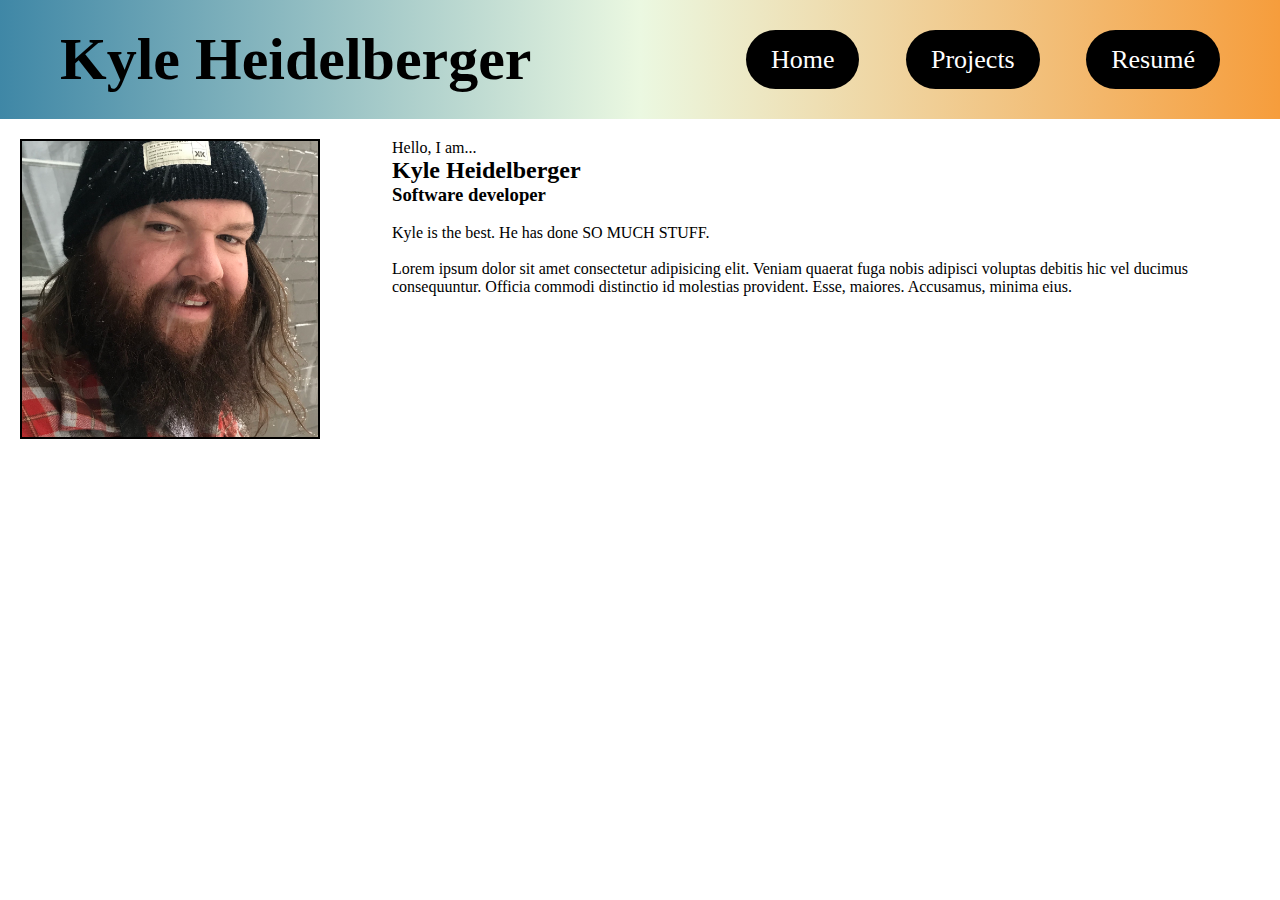
==== index.html @ 4b3636f7 "add flexboxes to resume and style font sizes" ====
<!DOCTYPE html>
<html lang="en">
<head>
    <meta charset="UTF-8">
    <meta name="viewport" content="width=device-width, initial-scale=1.0">
    <meta http-equiv="X-UA-Compatible" content="ie=edge">
    <title>Kyle Heidelberger</title>
    <link rel="stylesheet" href="style.css">
</head>
<body>
    <header class="page-header">
        <h1 class="heading">Kyle Heidelberger</h1>
        <nav class="nav-bar">
            <a href="index.html" class="barLink">Home</a>
            <a href="projects.html" class="barLink">Projects</a>
            <a href="resume.html" class="barLink">Resumé</a>
        </nav>
    </header>
    
    <main class="profile">
        <div class="bio">
            <div class="headshot"><img src="images/kyle.jpeg" class="kyle" alt="a handsome developer"></div>
            <div class="textRight"><p>Hello, I am...</p><h2 class="name">Kyle Heidelberger</h2><h3>Software developer</h3><br>
                <p>Kyle is the best. He has done SO MUCH STUFF.</p><br>
                <p>Lorem ipsum dolor sit amet consectetur adipisicing elit. Veniam quaerat fuga nobis adipisci voluptas debitis hic vel ducimus consequuntur. Officia commodi distinctio id molestias provident. Esse, maiores. Accusamus, minima eius.</p></div>
            </div>
        </main>
    </body>
    </html>
---- style.css ----
*	{
    box-sizing: border-box;
    margin: 0;
    padding: 0;
    /* border: 1px solid black; */
    
}

body    {
    font-family: Cambria, Cochin, Georgia, Times, 'Times New Roman', serif;
    /* background-image: linear-gradient(rgba(0, 0, 255, 0.5), rgba(35, 172, 42, 0.5)); */
}

main    {
    padding: 50px;
}

img{
    max-width: 100%;
}

/* h2  {
    font-size: 6rem;
}

h3  {
    font-size: 5rem;
}

h4  {
    font-size: 4rem;
}

h5  {
    font-size: 3rem;
}

h6  {
    font-size: 2rem;
}

p   {
    font-size: 1rem;
} */

.page-header    {
    background: linear-gradient(0.25turn, #3f87a6, #ebf8e1, #f69d3c);
    display: flex;
    justify-content: space-between;
    padding: 5px 40px;
    align-items: center;
    flex-shrink: 1;
}

.heading  {
    font-size: 60px;
    margin: 20px;
}

.nav-bar {
    font-size: 26px;
}

.barLink    {
    padding: 15px 25px 15px 25px;
    background-color: black;
    margin: 0px 20px 0px 20px;
    border-radius: 30px;
}

.pageTitle  {
    font-size: 45px;
    display: block;
}

/* .name   {
    font-size: 45px;
} */

.proj   {
    display: flex;
}

.projDesc   {
    padding: 20px;
    margin: 50px;
    width: 500px;
}

.projImg    {
    width: 50%;
    height: 50%;
    margin: 50px;
    border: 4px solid black;
}

a.barLink:link  {
    color: white;
    text-decoration: none;
}

a.barLink:visited   {
    color: white;
}

a.barLink:hover{
    color:dodgerblue;
}

.profile    {
    padding: 10px;
    margin: 10px;
}

.kyle   {
    width: 300px;
    border: 2px solid black;
}

.headshot   {
    flex: 0 1 30%;
}

.bio    {
    display: flex;
}

.textRight  {
    flex: 0 1 70%;
}

/* Resume */

.resume {

}

.resumeBox  {
    display: flex;
    justify-content: space-between;
    align-items: center;
}

.contact, .dates    {
    /* float: right; */
}

.company, .university    {
    /* font-color: pink;  not working */
    font-size: 100px;
}

hr  {
    border: none;
    border-top: 3px double black;
    color: black;
    overflow: visible;
    text-align: center;
    height: 5px;
}

hr::after   {
    background: #ffffff;
    content: "H";
    padding: 0 4px;
    position: relative;
    top: -13px;
}
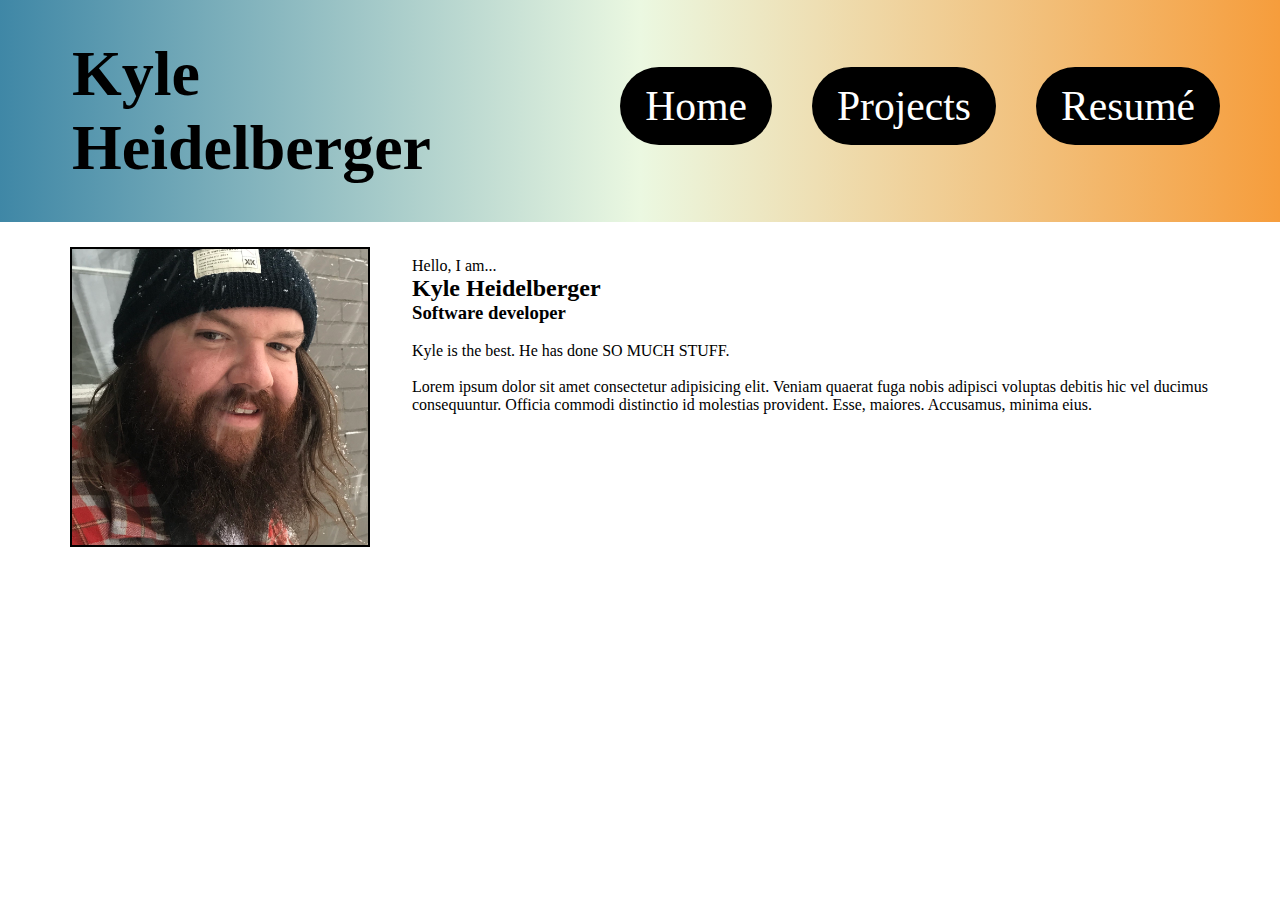
==== commit dd887d8e: "update responsive design" ====
--- a/index.html
+++ b/index.html
@@ -17,7 +17,7 @@
         </nav>
     </header>
     
-    <main class="profile">
+    <main>
         <div class="bio">
             <div class="headshot"><img src="images/kyle.jpeg" class="kyle" alt="a handsome developer"></div>
             <div class="textRight"><p>Hello, I am...</p><h2 class="name">Kyle Heidelberger</h2><h3>Software developer</h3><br>
--- a/style.css
+++ b/style.css
@@ -6,76 +6,372 @@
     
 }
 
+/* element selectors */
+
 body    {
     font-family: Cambria, Cochin, Georgia, Times, 'Times New Roman', serif;
-    /* background-image: linear-gradient(rgba(0, 0, 255, 0.5), rgba(35, 172, 42, 0.5)); */
+    margin: 0 auto;
 }
 
 main    {
-    padding: 50px;
-}
-
-img{
+    padding: 10px 20px;
+}
+
+img {
     max-width: 100%;
 }
 
-/* h2  {
-    font-size: 6rem;
-}
-
-h3  {
-    font-size: 5rem;
-}
-
-h4  {
-    font-size: 4rem;
-}
-
-h5  {
-    font-size: 3rem;
-}
-
-h6  {
-    font-size: 2rem;
-}
-
-p   {
-    font-size: 1rem;
+/* on all pages */
+
+.page-header    {
+    background: linear-gradient(0.25turn, #3f87a6, #ebf8e1, #f69d3c);
+    padding: 5px 40px;
+    width: 100%;
+    height: 20%;
+}
+
+.heading  {
+    font-size: 2em;
+    margin: .5em;
+}
+
+.nav-bar {
+    font-size: .75em;
+    display: flex;
+    justify-content: space-around;
+    align-items: center;
+    margin-bottom: 10px;
+}
+
+.barLink    {
+    padding: 5px 15px 5px 15px;
+    background-color: black;
+    /* margin: 0px 20px 0px 20px; */
+    border-radius: 2em;
+}
+
+.pageTitle  {
+    font-size: 3em;
+    display: block;
+}
+
+a.barLink:link  {
+    color: white;
+    text-decoration: none;
+}
+
+a.barLink:visited   {
+    color: white;
+}
+
+a.barLink:hover{
+    color:dodgerblue;
+}
+
+/* Home page */
+
+/* .profile    {
+    padding: 10px;
+    margin: 10px;
 } */
+
+.kyle   {
+    width: 75%;
+    max-width: 300px;
+    border: 2px solid black;
+}
+
+.headshot   {
+}
+
+.bio    {
+}
+
+.textRight  {
+    margin-top: 10px;
+}
+
+/* Project page */
+
+.proj   {
+}
+
+.projDesc   {
+    margin: 10px;
+    width: 75%;
+    max-width: 90%;
+}
+
+.projImg    {
+    width: 75%;
+    margin: 10px;
+    border: 4px solid black;
+    max-width: 90%;
+}
+
+/* Resume */
+
+.resume {
+
+}
+
+.resumeBox  {
+
+}
+
+.resume h3 {
+    font-size: 20px;
+}
+
+.contact    {
+    font-size: 16px;
+}
+
+.dates  {
+    font-size:  10px;
+}
+
+hr  {
+    border: none;
+    border-top: 5px double black;
+    color: black;
+    overflow: visible;
+    text-align: center;
+    height: 5px;
+}
+
+hr::after   {
+    background: #ffffff;
+    content: "H";
+    font-size: 30px;
+    padding: 0 4px;
+    position: relative;
+    top: -24px;
+}
+
+.statement  {
+    font-size: 14px;
+}
+
+.resumeSection  {
+    font-size: 15px;
+    font-family: 'Courier New', Courier, monospace;
+}
+
+.company, .university    {
+    font-size: 13px;
+    font-weight: bold;
+}
+
+.job-title, .degree {
+    font-size: 10px;
+}
+
+.job-description    {
+    font-size:  12px;
+}
+
+.resume *    {
+        padding: 5px 0px;
+    }
+
+
+
+/*Media Queries*/
+
+/* Tablet Display */
+
+@media screen and (min-width:768px)    {
+    
+    main    {
+        margin: 15px 25px;
+    }
+
+    /* on all pages */
+    
+    .page-header    {
+        background: linear-gradient(0.25turn, #3f87a6, #ebf8e1, #f69d3c);
+        padding: 5px 40px;
+        width: 100%;
+        height: 20%;
+
+    }
+    
+    .heading  {
+        font-size: 3em;
+        margin: .5em;
+    }
+    
+    .nav-bar {
+        font-size: 2em;
+        display: flex;
+        justify-content: space-around;
+        align-items: center;
+        margin-bottom: 10px;
+    }
+    
+    .barLink    {
+        padding: 5px 15px 5px 15px;
+        background-color: black;
+        /* margin: 0px 20px 0px 20px; */
+        border-radius: 2em;
+    }
+    
+    .pageTitle  {
+        font-size: 3em;
+        display: block;
+    }
+    
+    a.barLink:link  {
+        color: white;
+        text-decoration: none;
+    }
+    
+    a.barLink:visited   {
+        color: white;
+    }
+    
+    a.barLink:hover{
+        color:dodgerblue;
+    }
+    
+    /* Home page */
+    
+    /* .profile    {
+        padding: 10px;
+        margin: 10px;
+    } */
+    
+    .kyle   {
+        width: 75%;
+        max-width: 300px;
+        border: 2px solid black;
+    }
+    
+    
+    /* Project page */
+    
+    .proj   {
+    }
+    
+    .projDesc   {
+        margin: 10px;
+        width: 75%;
+        max-width: 90%;
+        font-size: 2em;
+    }
+    
+    .projImg    {
+        width: 75%;
+        margin: 10px;
+        border: 4px solid black;
+        max-width: 90%;
+    }
+    
+    /* Resume */
+    
+    .resume {
+    
+    }
+    
+    .resumeBox  {
+    
+    }
+    
+    .resume h3 {
+        font-size: 20px;
+    }
+    
+    .contact    {
+        font-size: 16px;
+    }
+    
+    .dates  {
+        font-size:  10px;
+    }
+    
+    hr  {
+        border: none;
+        border-top: 5px double black;
+        color: black;
+        overflow: visible;
+        text-align: center;
+        height: 5px;
+    }
+    
+    hr::after   {
+        background: #ffffff;
+        content: "H";
+        font-size: 30px;
+        padding: 0 4px;
+        position: relative;
+        top: -24px;
+    }
+    
+    .statement  {
+        font-size: 14px;
+    }
+    
+    .resumeSection  {
+        font-size: 15px;
+        font-family: 'Courier New', Courier, monospace;
+    }
+    
+    .company, .university    {
+        font-size: 13px;
+        font-weight: bold;
+    }
+    
+    .job-title, .degree {
+        font-size: 10px;
+    }
+    
+    .job-description    {
+        font-size:  12px;
+    }
+    
+    .resume *    {
+            padding: 5px 0px;
+        }
+    }
+
+/* Large Display */
+
+@media screen and (min-width:1130px)    {
+
+main    {
+    margin: 15px 50px;
+}
 
 .page-header    {
     background: linear-gradient(0.25turn, #3f87a6, #ebf8e1, #f69d3c);
     display: flex;
     justify-content: space-between;
+    align-items: center;
     padding: 5px 40px;
-    align-items: center;
-    flex-shrink: 1;
+    height: 20%;
 }
 
 .heading  {
-    font-size: 60px;
-    margin: 20px;
+    font-size: 4em;
+    margin: .5em;
 }
 
 .nav-bar {
-    font-size: 26px;
+    font-size: 2.6em;
 }
 
 .barLink    {
     padding: 15px 25px 15px 25px;
     background-color: black;
     margin: 0px 20px 0px 20px;
-    border-radius: 30px;
+    border-radius: 2em;
 }
 
 .pageTitle  {
     font-size: 45px;
     display: block;
 }
-
-/* .name   {
-    font-size: 45px;
-} */
 
 .proj   {
     display: flex;
@@ -107,10 +403,10 @@
     color:dodgerblue;
 }
 
-.profile    {
+/* .profile    {
     padding: 10px;
     margin: 10px;
-}
+} */
 
 .kyle   {
     width: 300px;
@@ -141,18 +437,19 @@
     align-items: center;
 }
 
+.resume h3 {
+    font-size: 50px;
+}
+
 .contact, .dates    {
     /* float: right; */
-}
-
-.company, .university    {
-    /* font-color: pink;  not working */
-    font-size: 100px;
+    font-size: 20px;
+    text-align: right;
 }
 
 hr  {
     border: none;
-    border-top: 3px double black;
+    border-top: 5px double black;
     color: black;
     overflow: visible;
     text-align: center;
@@ -162,7 +459,33 @@
 hr::after   {
     background: #ffffff;
     content: "H";
+    font-size: 30px;
     padding: 0 4px;
     position: relative;
-    top: -13px;
-}+    top: -24px;
+}
+
+.statement  {
+    font-size: 25px;
+}
+
+.resumeSection  {
+    font-size: 30px;
+    font-family: 'Courier New', Courier, monospace;
+}
+
+.company, .university    {
+    font-size: 26px;
+    font-weight: bold;
+}
+
+.job-title, .degree {
+    font-size: 20px;
+}
+
+.resume *    {
+        padding: 5px 0px;
+    }
+
+    }
+    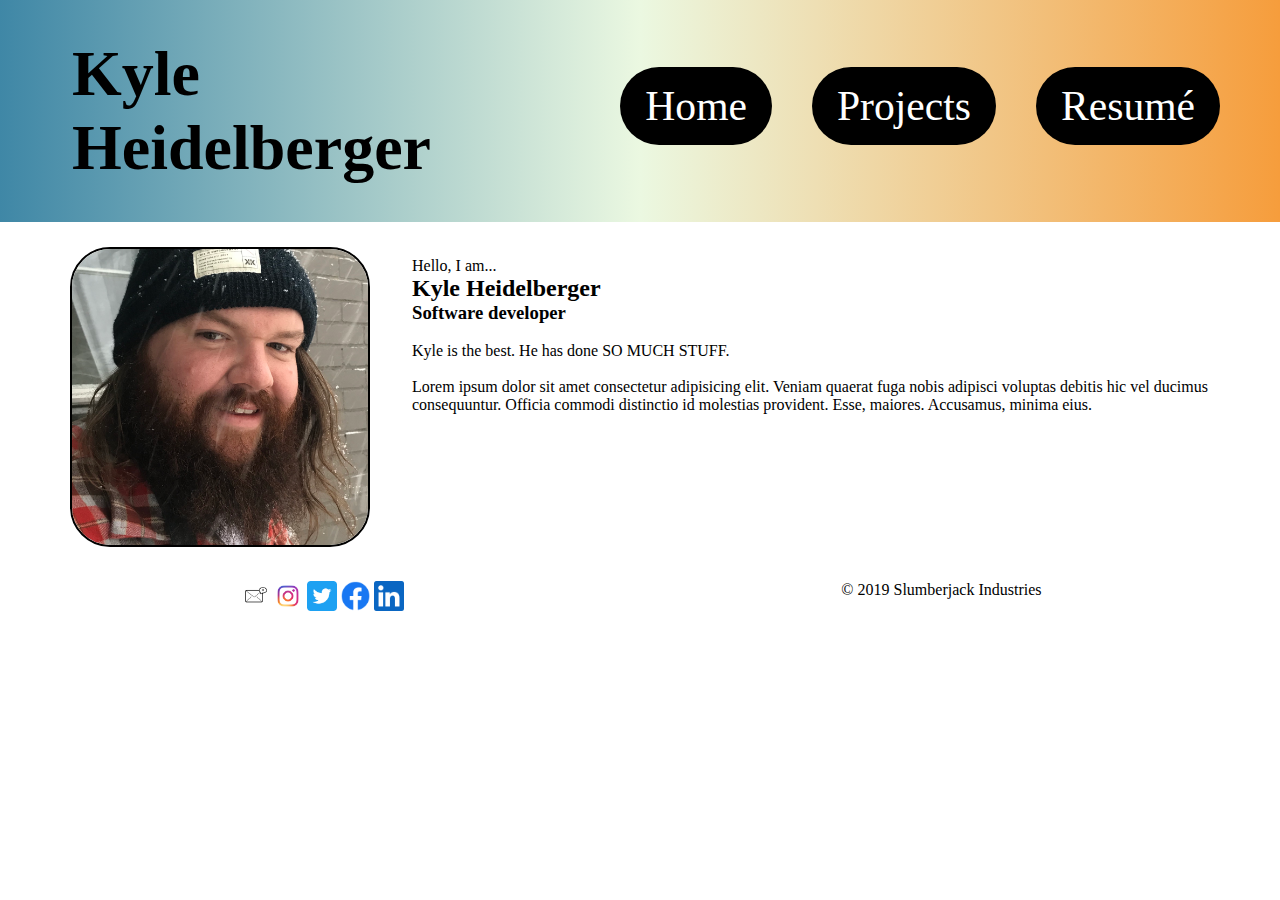
==== commit d3d63555: "add footer with email and social media links and icons to all pages" ====
--- a/index.html
+++ b/index.html
@@ -25,5 +25,15 @@
                 <p>Lorem ipsum dolor sit amet consectetur adipisicing elit. Veniam quaerat fuga nobis adipisci voluptas debitis hic vel ducimus consequuntur. Officia commodi distinctio id molestias provident. Esse, maiores. Accusamus, minima eius.</p></div>
             </div>
         </main>
+        <footer class="footer">
+            <div class="social-media">
+                <a href="mailto:kyle.heidelberger@gmail.com"><img src="images/icons8-secured-letter-100.png" class="email"></a>
+                <a href="https://www.instagram.com/kyletheslumberjack/"><img src="images/IG_Glyph_Fill.png" class="instagram"></a>
+                <a href="https://twitter.com/kieale"><img src="images/Twitter_Social_Icon_Rounded_Square_Color.png" class="twitter"></a>
+                <a href="https://www.facebook.com/kyle.heidelberger"><img src="images/f_logo_RGB-Blue_72.png" class="facebook"></a>
+                <a href ="www.linkedin.com/in/kyle-heidelberger"><img src="images/In-Blue-72.png" class="linkedIn"></a>    
+            </div>
+            <p>&copy; 2019 Slumberjack Industries</p>
+        </footer>
     </body>
     </html>--- a/style.css
+++ b/style.css
@@ -46,7 +46,6 @@
 .barLink    {
     padding: 5px 15px 5px 15px;
     background-color: black;
-    /* margin: 0px 20px 0px 20px; */
     border-radius: 2em;
 }
 
@@ -55,17 +54,17 @@
     display: block;
 }
 
-a.barLink:link  {
+a.barLink  {
     color: white;
     text-decoration: none;
 }
 
-a.barLink:visited   {
-    color: white;
-}
-
-a.barLink:hover{
-    color:dodgerblue;
+.footer {
+    margin: 20px;
+}
+
+.email, .twitter, .linkedIn, .facebook, .instagram  {
+    height: 30px;
 }
 
 /* Home page */
@@ -77,14 +76,16 @@
 
 .kyle   {
     width: 75%;
-    max-width: 300px;
-    border: 2px solid black;
+    max-width: 400px;
+    border: 8px solid black;
+    border-radius: 40px;
 }
 
 .headshot   {
 }
 
 .bio    {
+
 }
 
 .textRight  {
@@ -112,23 +113,23 @@
 /* Resume */
 
 .resume {
-
+    
 }
 
 .resumeBox  {
-
+    
 }
 
 .resume h3 {
-    font-size: 20px;
+    font-size: 2em;
 }
 
 .contact    {
-    font-size: 16px;
+    font-size: 1em;
 }
 
 .dates  {
-    font-size:  10px;
+    font-size:  1em;
 }
 
 hr  {
@@ -146,38 +147,38 @@
     font-size: 30px;
     padding: 0 4px;
     position: relative;
-    top: -24px;
+    top: -25px;
 }
 
 .statement  {
-    font-size: 14px;
+    font-size: 1em;
 }
 
 .resumeSection  {
-    font-size: 15px;
-    font-family: 'Courier New', Courier, monospace;
+    font-size: 1.5em;
+    font-family: Verdana, Geneva, Tahoma, sans-serif;
+    font-variant-caps: small-caps;
 }
 
 .company, .university    {
-    font-size: 13px;
+    font-size: 1.25em;
     font-weight: bold;
 }
 
-.job-title, .degree {
-    font-size: 10px;
-}
-
-.job-description    {
-    font-size:  12px;
+.job-title {
+    font-size: 1em;
+    font-variant-caps: small-caps;
+}
+
+.job-description, .degree   {
+    font-size:  1em;
 }
 
 .resume *    {
-        padding: 5px 0px;
-    }
-
-
-
-/*Media Queries*/
+    padding: 5px 0px;
+}
+
+/*    Media Queries   */
 
 /* Tablet Display */
 
@@ -186,16 +187,8 @@
     main    {
         margin: 15px 25px;
     }
-
+    
     /* on all pages */
-    
-    .page-header    {
-        background: linear-gradient(0.25turn, #3f87a6, #ebf8e1, #f69d3c);
-        padding: 5px 40px;
-        width: 100%;
-        height: 20%;
-
-    }
     
     .heading  {
         font-size: 3em;
@@ -204,55 +197,21 @@
     
     .nav-bar {
         font-size: 2em;
+    }
+    
+    .pageTitle  {
+        font-size: 4em;
+    }
+
+    .footer {
         display: flex;
         justify-content: space-around;
-        align-items: center;
-        margin-bottom: 10px;
-    }
-    
-    .barLink    {
-        padding: 5px 15px 5px 15px;
-        background-color: black;
-        /* margin: 0px 20px 0px 20px; */
-        border-radius: 2em;
-    }
-    
-    .pageTitle  {
-        font-size: 3em;
-        display: block;
-    }
-    
-    a.barLink:link  {
-        color: white;
-        text-decoration: none;
-    }
-    
-    a.barLink:visited   {
-        color: white;
-    }
-    
-    a.barLink:hover{
-        color:dodgerblue;
     }
     
     /* Home page */
-    
-    /* .profile    {
-        padding: 10px;
-        margin: 10px;
-    } */
-    
-    .kyle   {
-        width: 75%;
-        max-width: 300px;
-        border: 2px solid black;
-    }
-    
+  
     
     /* Project page */
-    
-    .proj   {
-    }
     
     .projDesc   {
         margin: 10px;
@@ -270,24 +229,146 @@
     
     /* Resume */
     
-    .resume {
-    
-    }
+    .resume h3 {
+        font-size: 4em;
+    }
+    
+    .contact    {
+        font-size: 2em;
+    }
+    
+    .dates  {
+        font-size:  2em;
+    }
+    
+    .statement  {
+        font-size: 2em;
+    }
+    
+    .resumeSection  {
+        font-size: 3em;
+    }
+    
+    .company, .university    {
+        font-size: 2.5em;
+    }
+    
+    .job-title, .degree {
+        font-size: 2em;
+    }
+    
+    .job-description    {
+        font-size:  2em;
+    }
+    
+}
+
+/* Large Display */
+
+@media screen and (min-width:1130px)    {
+    
+    main    {
+        margin: 15px 50px;
+    }
+    
+    .page-header    {
+        background: linear-gradient(0.25turn, #3f87a6, #ebf8e1, #f69d3c);
+        display: flex;
+        justify-content: space-between;
+        align-items: center;
+        padding: 5px 40px;
+        height: 20%;
+    }
+    
+    .heading  {
+        font-size: 4em;
+        margin: .5em;
+    }
+    
+    .nav-bar {
+        font-size: 2.6em;
+    }
+    
+    .barLink    {
+        padding: 15px 25px 15px 25px;
+        background-color: black;
+        margin: 0px 20px 0px 20px;
+        border-radius: 2em;
+    }
+    
+    .pageTitle  {
+        font-size: 45px;
+        display: block;
+    }
+    
+    .proj   {
+        display: flex;
+    }
+    
+    .projDesc   {
+        padding: 20px;
+        margin: 50px;
+        width: 500px;
+    }
+    
+    .projImg    {
+        width: 50%;
+        height: 50%;
+        margin: 50px;
+        border: 4px solid black;
+    }
+    
+    a.barLink:link  {
+        color: white;
+        text-decoration: none;
+    }
+    
+    a.barLink:visited   {
+        color: white;
+    }
+    
+    a.barLink:hover{
+        color:dodgerblue;
+    }
+    
+    /* .profile    {
+        padding: 10px;
+        margin: 10px;
+    } */
+    
+    .kyle   {
+        width: 300px;
+        border: 2px solid black;
+    }
+    
+    .headshot   {
+        flex: 0 1 30%;
+    }
+    
+    .bio    {
+        display: flex;
+    }
+    
+    .textRight  {
+        flex: 0 1 70%;
+    }
+    
+    /* Resume */
     
     .resumeBox  {
-    
+        display: flex;
+        justify-content: space-between;
+        align-items: center;
     }
     
     .resume h3 {
+        font-size: 50px;
+    }
+    
+    .contact, .dates    {
+        /* float: right; */
         font-size: 20px;
-    }
-    
-    .contact    {
-        font-size: 16px;
-    }
-    
-    .dates  {
-        font-size:  10px;
+        text-align: right;
     }
     
     hr  {
@@ -309,183 +390,25 @@
     }
     
     .statement  {
-        font-size: 14px;
+        font-size: 25px;
     }
     
     .resumeSection  {
-        font-size: 15px;
+        font-size: 30px;
         font-family: 'Courier New', Courier, monospace;
     }
     
     .company, .university    {
-        font-size: 13px;
+        font-size: 26px;
         font-weight: bold;
     }
     
     .job-title, .degree {
-        font-size: 10px;
-    }
-    
-    .job-description    {
-        font-size:  12px;
+        font-size: 20px;
     }
     
     .resume *    {
-            padding: 5px 0px;
-        }
-    }
-
-/* Large Display */
-
-@media screen and (min-width:1130px)    {
-
-main    {
-    margin: 15px 50px;
-}
-
-.page-header    {
-    background: linear-gradient(0.25turn, #3f87a6, #ebf8e1, #f69d3c);
-    display: flex;
-    justify-content: space-between;
-    align-items: center;
-    padding: 5px 40px;
-    height: 20%;
-}
-
-.heading  {
-    font-size: 4em;
-    margin: .5em;
-}
-
-.nav-bar {
-    font-size: 2.6em;
-}
-
-.barLink    {
-    padding: 15px 25px 15px 25px;
-    background-color: black;
-    margin: 0px 20px 0px 20px;
-    border-radius: 2em;
-}
-
-.pageTitle  {
-    font-size: 45px;
-    display: block;
-}
-
-.proj   {
-    display: flex;
-}
-
-.projDesc   {
-    padding: 20px;
-    margin: 50px;
-    width: 500px;
-}
-
-.projImg    {
-    width: 50%;
-    height: 50%;
-    margin: 50px;
-    border: 4px solid black;
-}
-
-a.barLink:link  {
-    color: white;
-    text-decoration: none;
-}
-
-a.barLink:visited   {
-    color: white;
-}
-
-a.barLink:hover{
-    color:dodgerblue;
-}
-
-/* .profile    {
-    padding: 10px;
-    margin: 10px;
-} */
-
-.kyle   {
-    width: 300px;
-    border: 2px solid black;
-}
-
-.headshot   {
-    flex: 0 1 30%;
-}
-
-.bio    {
-    display: flex;
-}
-
-.textRight  {
-    flex: 0 1 70%;
-}
-
-/* Resume */
-
-.resume {
-
-}
-
-.resumeBox  {
-    display: flex;
-    justify-content: space-between;
-    align-items: center;
-}
-
-.resume h3 {
-    font-size: 50px;
-}
-
-.contact, .dates    {
-    /* float: right; */
-    font-size: 20px;
-    text-align: right;
-}
-
-hr  {
-    border: none;
-    border-top: 5px double black;
-    color: black;
-    overflow: visible;
-    text-align: center;
-    height: 5px;
-}
-
-hr::after   {
-    background: #ffffff;
-    content: "H";
-    font-size: 30px;
-    padding: 0 4px;
-    position: relative;
-    top: -24px;
-}
-
-.statement  {
-    font-size: 25px;
-}
-
-.resumeSection  {
-    font-size: 30px;
-    font-family: 'Courier New', Courier, monospace;
-}
-
-.company, .university    {
-    font-size: 26px;
-    font-weight: bold;
-}
-
-.job-title, .degree {
-    font-size: 20px;
-}
-
-.resume *    {
         padding: 5px 0px;
     }
-
-    }
-    +    
+}
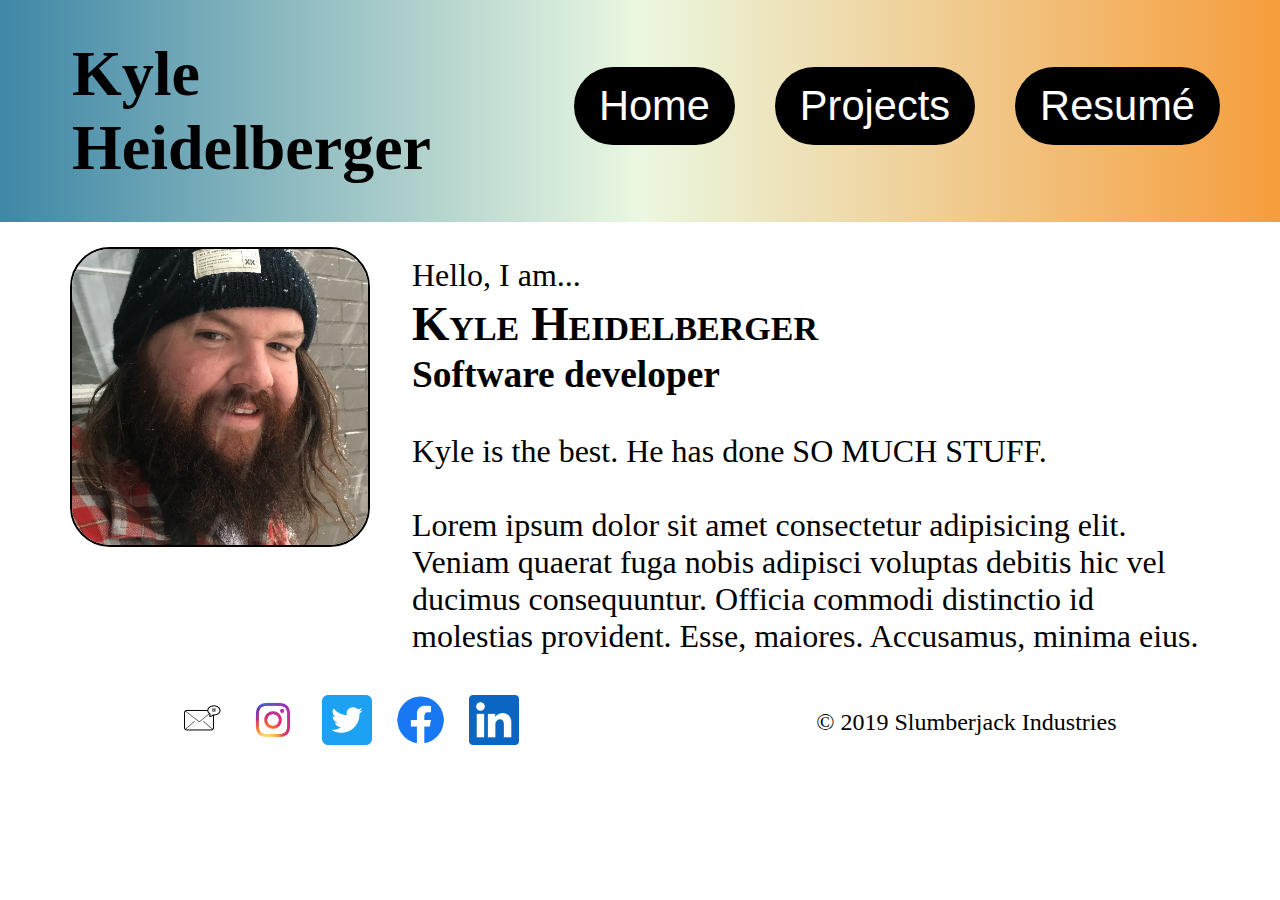
==== commit bf9ce743: "change size of social icons for tablet and desktop; make images on project page clickthrough to site" ====
--- a/index.html
+++ b/index.html
@@ -20,7 +20,7 @@
     <main>
         <div class="bio">
             <div class="headshot"><img src="images/kyle.jpeg" class="kyle" alt="a handsome developer"></div>
-            <div class="textRight"><p>Hello, I am...</p><h2 class="name">Kyle Heidelberger</h2><h3>Software developer</h3><br>
+            <div class="textRight"><p>Hello, I am...</p><h2 class="name">Kyle Heidelberger</h2><h3 class="current-title">Software developer</h3><br>
                 <p>Kyle is the best. He has done SO MUCH STUFF.</p><br>
                 <p>Lorem ipsum dolor sit amet consectetur adipisicing elit. Veniam quaerat fuga nobis adipisci voluptas debitis hic vel ducimus consequuntur. Officia commodi distinctio id molestias provident. Esse, maiores. Accusamus, minima eius.</p></div>
             </div>
@@ -33,7 +33,7 @@
                 <a href="https://www.facebook.com/kyle.heidelberger"><img src="images/f_logo_RGB-Blue_72.png" class="facebook"></a>
                 <a href ="www.linkedin.com/in/kyle-heidelberger"><img src="images/In-Blue-72.png" class="linkedIn"></a>    
             </div>
-            <p>&copy; 2019 Slumberjack Industries</p>
+            <p class="copyright">&copy; 2019 Slumberjack Industries</p>
         </footer>
     </body>
     </html>--- a/style.css
+++ b/style.css
@@ -59,20 +59,27 @@
     text-decoration: none;
 }
 
+a   {
+    color: blue;
+    font-family: Arial, Helvetica, sans-serif;
+}
+
 .footer {
     margin: 20px;
 }
 
 .email, .twitter, .linkedIn, .facebook, .instagram  {
     height: 30px;
+    margin: 10px;
+}
+
+.copyright  {
+    text-align: center;
 }
 
 /* Home page */
 
-/* .profile    {
-    padding: 10px;
-    margin: 10px;
-} */
+
 
 .kyle   {
     width: 75%;
@@ -81,11 +88,13 @@
     border-radius: 40px;
 }
 
-.headshot   {
-}
-
-.bio    {
-
+.name   {
+    padding: 2px 0px;
+    font-variant-caps: small-caps;
+}
+
+.current-title  {
+    
 }
 
 .textRight  {
@@ -206,11 +215,23 @@
     .footer {
         display: flex;
         justify-content: space-around;
+        align-items: center;
+    }
+
+    .email, .twitter, .linkedIn, .facebook, .instagram  {
+        height: 50px;
+    }
+
+    .copyright  {
+        font-size: 1.5em;
     }
     
     /* Home page */
   
-    
+    .textRight  {
+        font-size: 2em;
+    }
+
     /* Project page */
     
     .projDesc   {
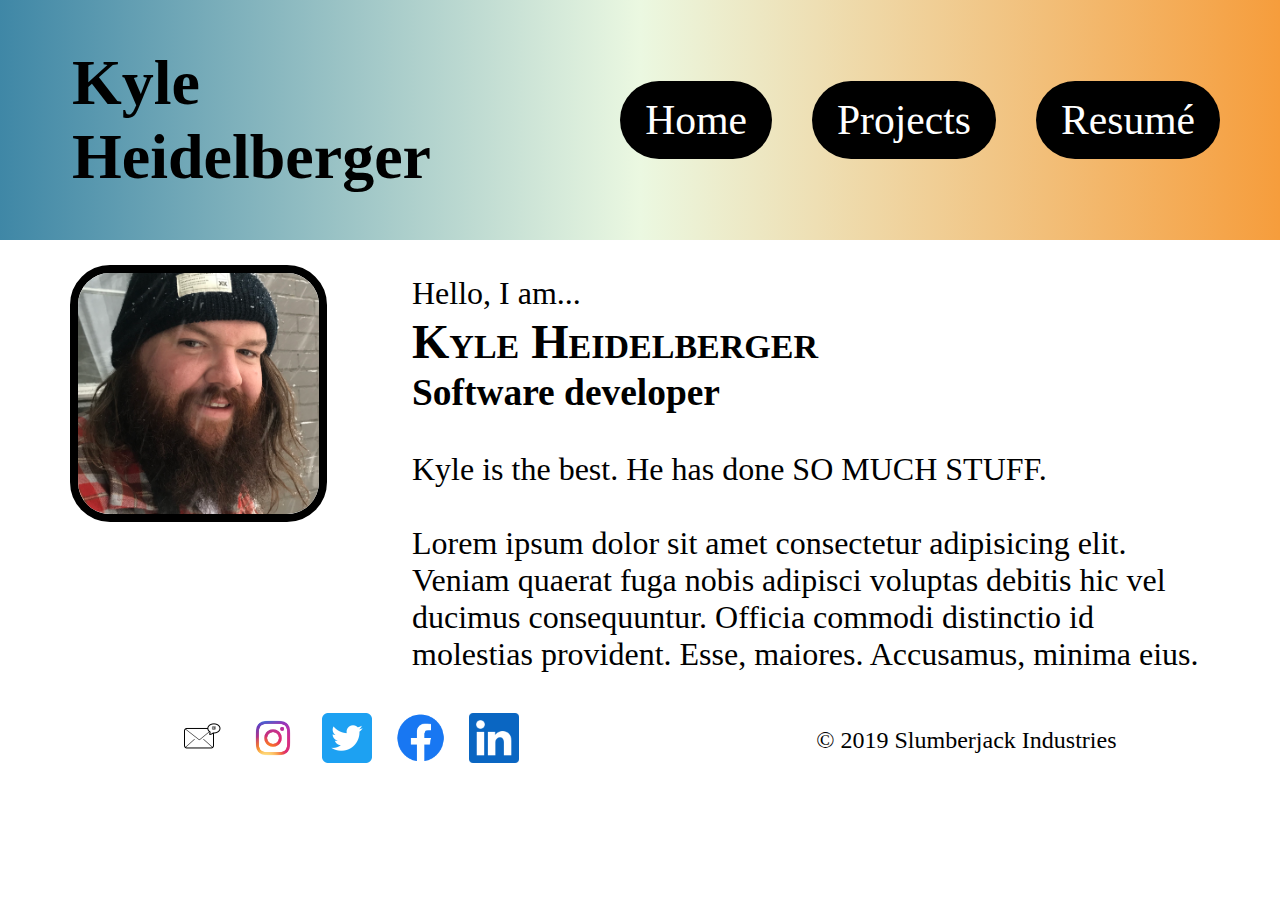
==== commit 927b6222: "add attributes to anchors so they open in new windows" ====
--- a/index.html
+++ b/index.html
@@ -27,11 +27,11 @@
         </main>
         <footer class="footer">
             <div class="social-media">
-                <a href="mailto:kyle.heidelberger@gmail.com"><img src="images/icons8-secured-letter-100.png" class="email"></a>
-                <a href="https://www.instagram.com/kyletheslumberjack/"><img src="images/IG_Glyph_Fill.png" class="instagram"></a>
-                <a href="https://twitter.com/kieale"><img src="images/Twitter_Social_Icon_Rounded_Square_Color.png" class="twitter"></a>
-                <a href="https://www.facebook.com/kyle.heidelberger"><img src="images/f_logo_RGB-Blue_72.png" class="facebook"></a>
-                <a href ="www.linkedin.com/in/kyle-heidelberger"><img src="images/In-Blue-72.png" class="linkedIn"></a>    
+                <a href="mailto:kyle.heidelberger@gmail.com" target="_blank"><img src="images/icons8-secured-letter-100.png" class="email"></a>
+                <a href="https://www.instagram.com/kyletheslumberjack/" target="_blank"><img src="images/IG_Glyph_Fill.png" class="instagram"></a>
+                <a href="https://twitter.com/kieale" target="_blank"><img src="images/Twitter_Social_Icon_Rounded_Square_Color.png" class="twitter"></a>
+                <a href="https://www.facebook.com/kyle.heidelberger" target="_blank"><img src="images/f_logo_RGB-Blue_72.png" class="facebook"></a>
+                <a href ="www.linkedin.com/in/kyle-heidelberger" target="_blank"><img src="images/In-Blue-72.png" class="linkedIn"></a>    
             </div>
             <p class="copyright">&copy; 2019 Slumberjack Industries</p>
         </footer>
--- a/style.css
+++ b/style.css
@@ -25,14 +25,13 @@
 
 .page-header    {
     background: linear-gradient(0.25turn, #3f87a6, #ebf8e1, #f69d3c);
-    padding: 5px 40px;
+    padding: 14px 40px;
     width: 100%;
-    height: 20%;
 }
 
 .heading  {
     font-size: 2em;
-    margin: .5em;
+    margin: 5px;
 }
 
 .nav-bar {
@@ -40,17 +39,16 @@
     display: flex;
     justify-content: space-around;
     align-items: center;
-    margin-bottom: 10px;
 }
 
 .barLink    {
-    padding: 5px 15px 5px 15px;
+    padding: 5px 15px;
     background-color: black;
     border-radius: 2em;
 }
 
 .pageTitle  {
-    font-size: 3em;
+    font-size: 3rem;
     display: block;
 }
 
@@ -59,7 +57,7 @@
     text-decoration: none;
 }
 
-a   {
+main a   {
     color: blue;
     font-family: Arial, Helvetica, sans-serif;
 }
@@ -78,8 +76,6 @@
 }
 
 /* Home page */
-
-
 
 .kyle   {
     width: 75%;
@@ -93,18 +89,11 @@
     font-variant-caps: small-caps;
 }
 
-.current-title  {
-    
-}
-
 .textRight  {
     margin-top: 10px;
 }
 
 /* Project page */
-
-.proj   {
-}
 
 .projDesc   {
     margin: 10px;
@@ -121,24 +110,16 @@
 
 /* Resume */
 
-.resume {
-    
-}
-
-.resumeBox  {
-    
-}
-
 .resume h3 {
-    font-size: 2em;
+    font-size: 2rem;
 }
 
 .contact    {
-    font-size: 1em;
+    font-size: 1rem;
 }
 
 .dates  {
-    font-size:  1em;
+    font-size:  1rem;
 }
 
 hr  {
@@ -160,27 +141,27 @@
 }
 
 .statement  {
-    font-size: 1em;
+    font-size: 1rem;
 }
 
 .resumeSection  {
-    font-size: 1.5em;
+    font-size: 1.5rem;
     font-family: Verdana, Geneva, Tahoma, sans-serif;
     font-variant-caps: small-caps;
 }
 
 .company, .university    {
-    font-size: 1.25em;
+    font-size: 1.25rem;
     font-weight: bold;
 }
 
 .job-title {
-    font-size: 1em;
+    font-size: 1rem;
     font-variant-caps: small-caps;
 }
 
 .job-description, .degree   {
-    font-size:  1em;
+    font-size:  1.1rem;
 }
 
 .resume *    {
@@ -200,52 +181,50 @@
     /* on all pages */
     
     .heading  {
-        font-size: 3em;
-        margin: .5em;
+        font-size: 3.6rem;
+        margin: 10px;
     }
     
     .nav-bar {
-        font-size: 2em;
+        font-size: 2rem;
+    }
+    
+    .barLink    {
+        padding: 8px 20px;
     }
     
     .pageTitle  {
-        font-size: 4em;
-    }
-
+        font-size: 4rem;
+    }
+    
     .footer {
         display: flex;
         justify-content: space-around;
         align-items: center;
     }
-
+    
     .email, .twitter, .linkedIn, .facebook, .instagram  {
         height: 50px;
     }
-
+    
     .copyright  {
         font-size: 1.5em;
     }
     
     /* Home page */
-  
+    
     .textRight  {
         font-size: 2em;
     }
-
+    
     /* Project page */
     
     .projDesc   {
-        margin: 10px;
-        width: 75%;
-        max-width: 90%;
         font-size: 2em;
     }
     
     .projImg    {
-        width: 75%;
-        margin: 10px;
-        border: 4px solid black;
-        max-width: 90%;
+        margin: 20px 10px;
     }
     
     /* Resume */
@@ -274,11 +253,11 @@
         font-size: 2.5em;
     }
     
-    .job-title, .degree {
-        font-size: 2em;
-    }
-    
-    .job-description    {
+    .job-title   {
+        font-size: 2.1em;
+    }
+    
+    .job-description, .degree   {
         font-size:  2em;
     }
     
@@ -293,12 +272,9 @@
     }
     
     .page-header    {
-        background: linear-gradient(0.25turn, #3f87a6, #ebf8e1, #f69d3c);
         display: flex;
         justify-content: space-between;
         align-items: center;
-        padding: 5px 40px;
-        height: 20%;
     }
     
     .heading  {
@@ -322,45 +298,7 @@
         display: block;
     }
     
-    .proj   {
-        display: flex;
-    }
-    
-    .projDesc   {
-        padding: 20px;
-        margin: 50px;
-        width: 500px;
-    }
-    
-    .projImg    {
-        width: 50%;
-        height: 50%;
-        margin: 50px;
-        border: 4px solid black;
-    }
-    
-    a.barLink:link  {
-        color: white;
-        text-decoration: none;
-    }
-    
-    a.barLink:visited   {
-        color: white;
-    }
-    
-    a.barLink:hover{
-        color:dodgerblue;
-    }
-    
-    /* .profile    {
-        padding: 10px;
-        margin: 10px;
-    } */
-    
-    .kyle   {
-        width: 300px;
-        border: 2px solid black;
-    }
+    /* Index / Bio */
     
     .headshot   {
         flex: 0 1 30%;
@@ -374,6 +312,21 @@
         flex: 0 1 70%;
     }
     
+    /* Project Page */
+    
+    .proj   {
+        display: flex;
+        margin: 10px 0px;
+    }
+    
+    .projDesc   {
+        width: 60%;
+    }
+    
+    .project-Img    {
+        width: 40%;
+    }
+    
     /* Resume */
     
     .resumeBox  {
@@ -383,49 +336,32 @@
     }
     
     .resume h3 {
-        font-size: 50px;
+        font-size: 4rem;
     }
     
     .contact, .dates    {
-        /* float: right; */
-        font-size: 20px;
+        font-size: 1.3rem;
         text-align: right;
     }
     
-    hr  {
-        border: none;
-        border-top: 5px double black;
-        color: black;
-        overflow: visible;
-        text-align: center;
-        height: 5px;
-    }
-    
-    hr::after   {
-        background: #ffffff;
-        content: "H";
-        font-size: 30px;
-        padding: 0 4px;
-        position: relative;
-        top: -24px;
-    }
-    
     .statement  {
-        font-size: 25px;
+        font-size: 1.5rem;
     }
     
     .resumeSection  {
-        font-size: 30px;
-        font-family: 'Courier New', Courier, monospace;
+        font-size: 2rem;
     }
     
     .company, .university    {
-        font-size: 26px;
-        font-weight: bold;
-    }
-    
-    .job-title, .degree {
-        font-size: 20px;
+        font-size: 1.7rem;
+    }
+    
+    .job-title  {
+        font-size: 1.6rem;
+    }
+    
+    .job-description, .degree   {
+        font-size:  1.5rem;
     }
     
     .resume *    {
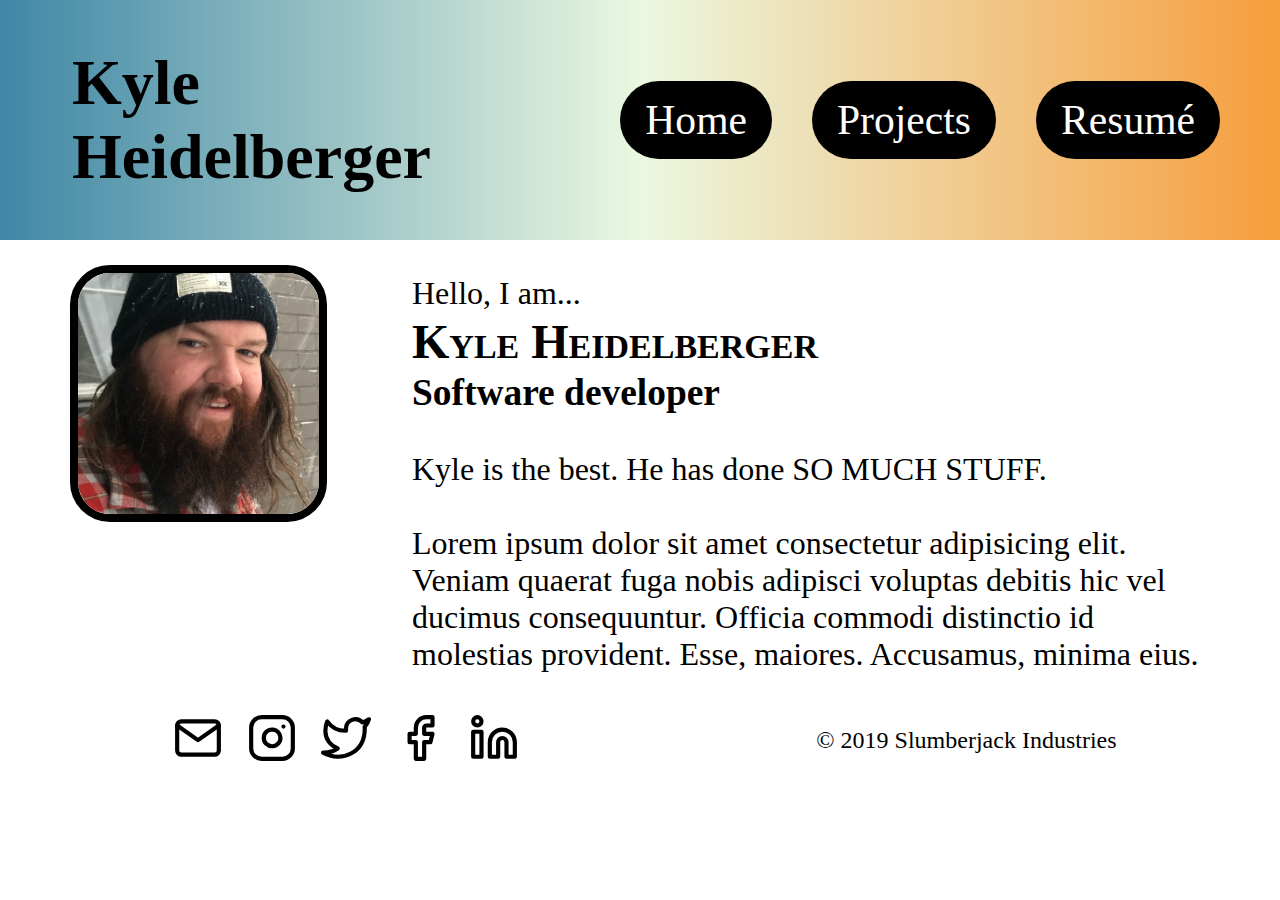
==== commit 8831bff4: "change social media icons to simplify and unify design interface" ====
--- a/index.html
+++ b/index.html
@@ -27,11 +27,11 @@
         </main>
         <footer class="footer">
             <div class="social-media">
-                <a href="mailto:kyle.heidelberger@gmail.com" target="_blank"><img src="images/icons8-secured-letter-100.png" class="email"></a>
-                <a href="https://www.instagram.com/kyletheslumberjack/" target="_blank"><img src="images/IG_Glyph_Fill.png" class="instagram"></a>
-                <a href="https://twitter.com/kieale" target="_blank"><img src="images/Twitter_Social_Icon_Rounded_Square_Color.png" class="twitter"></a>
-                <a href="https://www.facebook.com/kyle.heidelberger" target="_blank"><img src="images/f_logo_RGB-Blue_72.png" class="facebook"></a>
-                <a href ="www.linkedin.com/in/kyle-heidelberger" target="_blank"><img src="images/In-Blue-72.png" class="linkedIn"></a>    
+                <a href="mailto:kyle.heidelberger@gmail.com" target="_blank"><img src="images/mail.svg" class="email"></a>
+                <a href="https://www.instagram.com/kyletheslumberjack/" target="_blank"><img src="images/instagram.svg" class="instagram"></a>
+                <a href="https://twitter.com/kieale" target="_blank"><img src="images/twitter.svg" class="twitter"></a>
+                <a href="https://www.facebook.com/kyle.heidelberger" target="_blank"><img src="images/facebook.svg" class="facebook"></a>
+                <a href ="https://www.linkedin.com/in/kyle-heidelberger" target="_blank"><img src="images/linkedin.svg" class="linkedIn"></a>    
             </div>
             <p class="copyright">&copy; 2019 Slumberjack Industries</p>
         </footer>
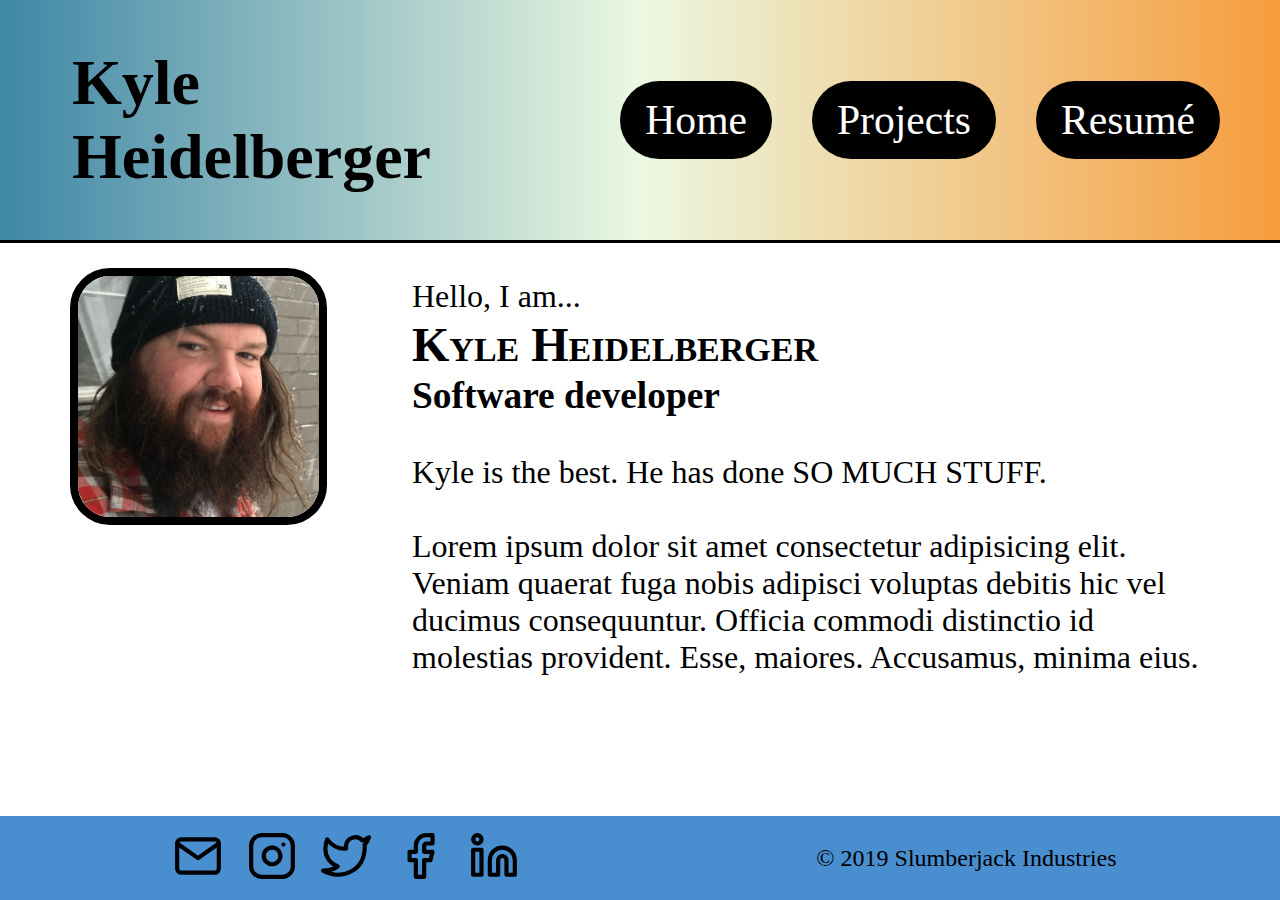
==== commit e8966d0c: "add sticky footer" ====
--- a/index.html
+++ b/index.html
@@ -6,6 +6,7 @@
     <meta http-equiv="X-UA-Compatible" content="ie=edge">
     <title>Kyle Heidelberger</title>
     <link rel="stylesheet" href="style.css">
+    
 </head>
 <body>
     <header class="page-header">
--- a/style.css
+++ b/style.css
@@ -1,3 +1,12 @@
+@import url('https://fonts.googleapis.com/css?family=IBM+Plex+Sans|Montserrat|Roboto|Source+Sans+Pro|Work+Sans&display=swap');
+/* 
+font-family: 'Work Sans', sans-serif;
+font-family: 'Montserrat', sans-serif;
+font-family: 'Roboto', sans-serif;
+font-family: 'Source Sans Pro', sans-serif;
+font-family: 'IBM Plex Sans', sans-serif; 
+*/
+
 *	{
     box-sizing: border-box;
     margin: 0;
@@ -7,14 +16,20 @@
 }
 
 /* element selectors */
+html, body  {
+    height: 100%;
+}
 
 body    {
     font-family: Cambria, Cochin, Georgia, Times, 'Times New Roman', serif;
     margin: 0 auto;
+    display: flex;
+    flex-direction: column;
 }
 
 main    {
     padding: 10px 20px;
+    flex: 1 0 auto;
 }
 
 img {
@@ -27,6 +42,7 @@
     background: linear-gradient(0.25turn, #3f87a6, #ebf8e1, #f69d3c);
     padding: 14px 40px;
     width: 100%;
+    border-bottom: 3px solid black;
 }
 
 .heading  {
@@ -63,7 +79,9 @@
 }
 
 .footer {
-    margin: 20px;
+    padding: 5px 20px;
+    background-color: rgba(2, 97, 187, 0.719);
+    flex-shrink: 0;
 }
 
 .email, .twitter, .linkedIn, .facebook, .instagram  {
